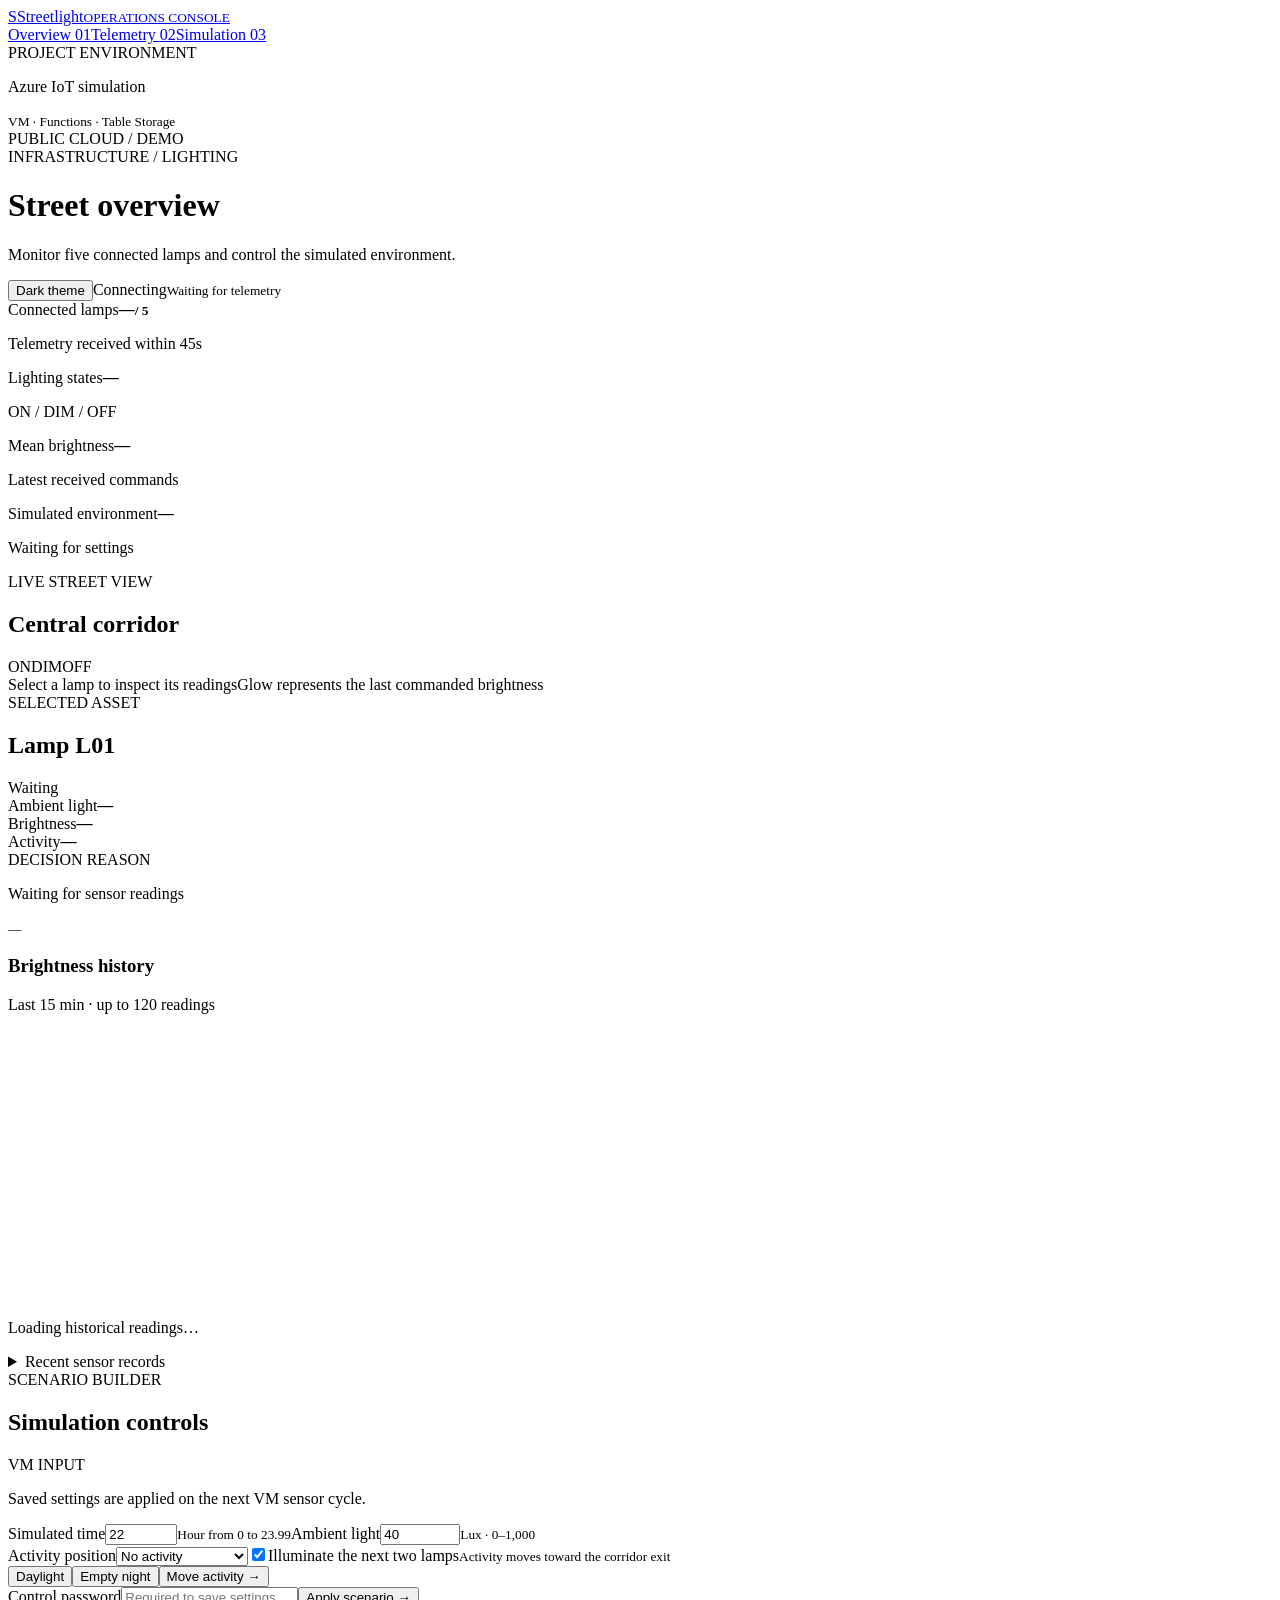
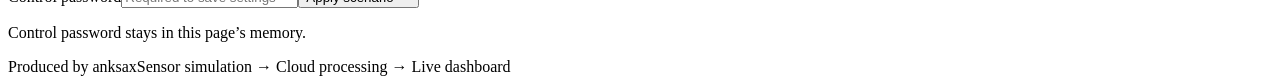
==== dashboard/templates/index.html @ c177a874 "Publish Smart Street Lighting dashboard, simulator and deployment guide" ====
<!doctype html>
<html lang="en"><head><meta charset="utf-8"><meta name="viewport" content="width=device-width,initial-scale=1"><title>Streetlight Operations</title><link rel="stylesheet" href="/static/style.css"><script defer src="/static/app.js"></script></head>
<body><aside class="sidebar"><a class="brand" href="/" aria-label="Streetlight operations home"><span class="brand-icon">S</span><span>Streetlight<small>OPERATIONS CONSOLE</small></span></a><nav aria-label="Page sections"><a href="#overview" class="active">Overview <span>01</span></a><a href="#telemetry">Telemetry <span>02</span></a><a href="#controls">Simulation <span>03</span></a></nav><div class="sidebar-note"><span class="tiny">PROJECT ENVIRONMENT</span><p>Azure IoT simulation</p><small>VM · Functions · Table Storage</small><div class="env">PUBLIC CLOUD / DEMO</div></div></aside>
<main id="overview"><header><div><span class="eyebrow">INFRASTRUCTURE / LIGHTING</span><h1>Street overview</h1><p class="muted">Monitor five connected lamps and control the simulated environment.</p></div><div class="header-status"><button id="theme-toggle" type="button" aria-pressed="false">Dark theme</button><span id="connection" class="pill">Connecting</span><small id="last-refresh">Waiting for telemetry</small></div></header>
<div id="notice" role="status" class="notice" hidden></div>
<section class="metrics" aria-label="Fleet metrics"><article><span>Connected lamps</span><strong id="online">—<small>/ 5</small></strong><p>Telemetry received within 45s</p></article><article><span>Lighting states</span><strong id="states">—</strong><p>ON / DIM / OFF</p></article><article><span>Mean brightness</span><strong id="average">—</strong><p id="average-note">Latest received commands</p></article><article><span>Simulated environment</span><strong id="environment">—</strong><p id="environment-note">Waiting for settings</p></article></section>
<section class="panel street-panel"><div class="panel-heading"><div><span class="eyebrow">LIVE STREET VIEW</span><h2>Central corridor</h2></div><div class="legend"><span><i class="dot on"></i>ON</span><span><i class="dot dim"></i>DIM</span><span><i class="dot off"></i>OFF</span></div></div><div class="street-scene" id="scene"><div class="skyline" aria-hidden="true"></div><div class="street-lamps" id="lamps"></div><div class="road" aria-hidden="true"><div id="activity-marker" hidden>ACTIVITY →</div></div></div><div class="street-footer"><span>Select a lamp to inspect its readings</span><span>Glow represents the last commanded brightness</span></div></section>
<div class="lower-grid"><section id="telemetry" class="panel"><div class="panel-heading"><div><span class="eyebrow">SELECTED ASSET</span><h2 id="asset-title">Lamp L01</h2></div><span id="asset-status" class="pill">Waiting</span></div><div class="asset-values"><div><span>Ambient light</span><strong id="asset-lux">—</strong></div><div><span>Brightness</span><strong id="asset-brightness">—</strong></div><div><span>Activity</span><strong id="asset-motion">—</strong></div></div><div class="decision"><span class="tiny">DECISION REASON</span><p id="reason">Waiting for sensor readings</p><small id="received">—</small></div><div class="chart-heading"><h3>Brightness history</h3><span>Last 15 min · up to 120 readings</span></div><svg id="chart" viewBox="0 0 620 140" role="img" aria-label="Selected lamp brightness history"></svg><p id="history-status" class="muted small">Loading historical readings…</p><details><summary>Recent sensor records</summary><div class="table-wrap"><table><thead><tr><th>Received</th><th>Lux</th><th>Activity</th><th>Brightness</th></tr></thead><tbody id="history-rows"></tbody></table></div></details></section>
<section id="controls" class="panel"><div class="panel-heading"><div><span class="eyebrow">SCENARIO BUILDER</span><h2>Simulation controls</h2></div><span class="mini-label">VM INPUT</span></div><p class="muted small">Saved settings are applied on the next VM sensor cycle.</p><form id="control-form"><div class="field-grid"><label>Simulated time<input id="hour" type="number" min="0" max="23.99" step="0.01" value="22" required><small>Hour from 0 to 23.99</small></label><label>Ambient light<input id="lux" type="number" min="0" max="1000" step="0.1" value="40" required><small>Lux · 0–1,000</small></label></div><label class="field">Activity position<select id="activity"><option value="0">No activity</option><option value="1">L01 · Entrance</option><option value="2">L02 · West section</option><option value="3">L03 · Centre</option><option value="4">L04 · East section</option><option value="5">L05 · Exit</option></select></label><label class="checkbox"><input id="follow" type="checkbox" checked><span>Illuminate the next two lamps<small>Activity moves toward the corridor exit</small></span></label><div class="presets"><button type="button" id="day">Daylight</button><button type="button" id="night">Empty night</button><button type="button" id="move">Move activity →</button></div><label class="field">Control password<input id="password" type="password" autocomplete="off" placeholder="Required to save settings"></label><button class="primary" id="apply" type="submit">Apply scenario <span>→</span></button><p id="save-status" role="status" class="small muted">Control password stays in this page’s memory.</p></form></section></div><footer><span>Produced by anksax</span><span>Sensor simulation → Cloud processing → Live dashboard</span></footer></main></body></html>
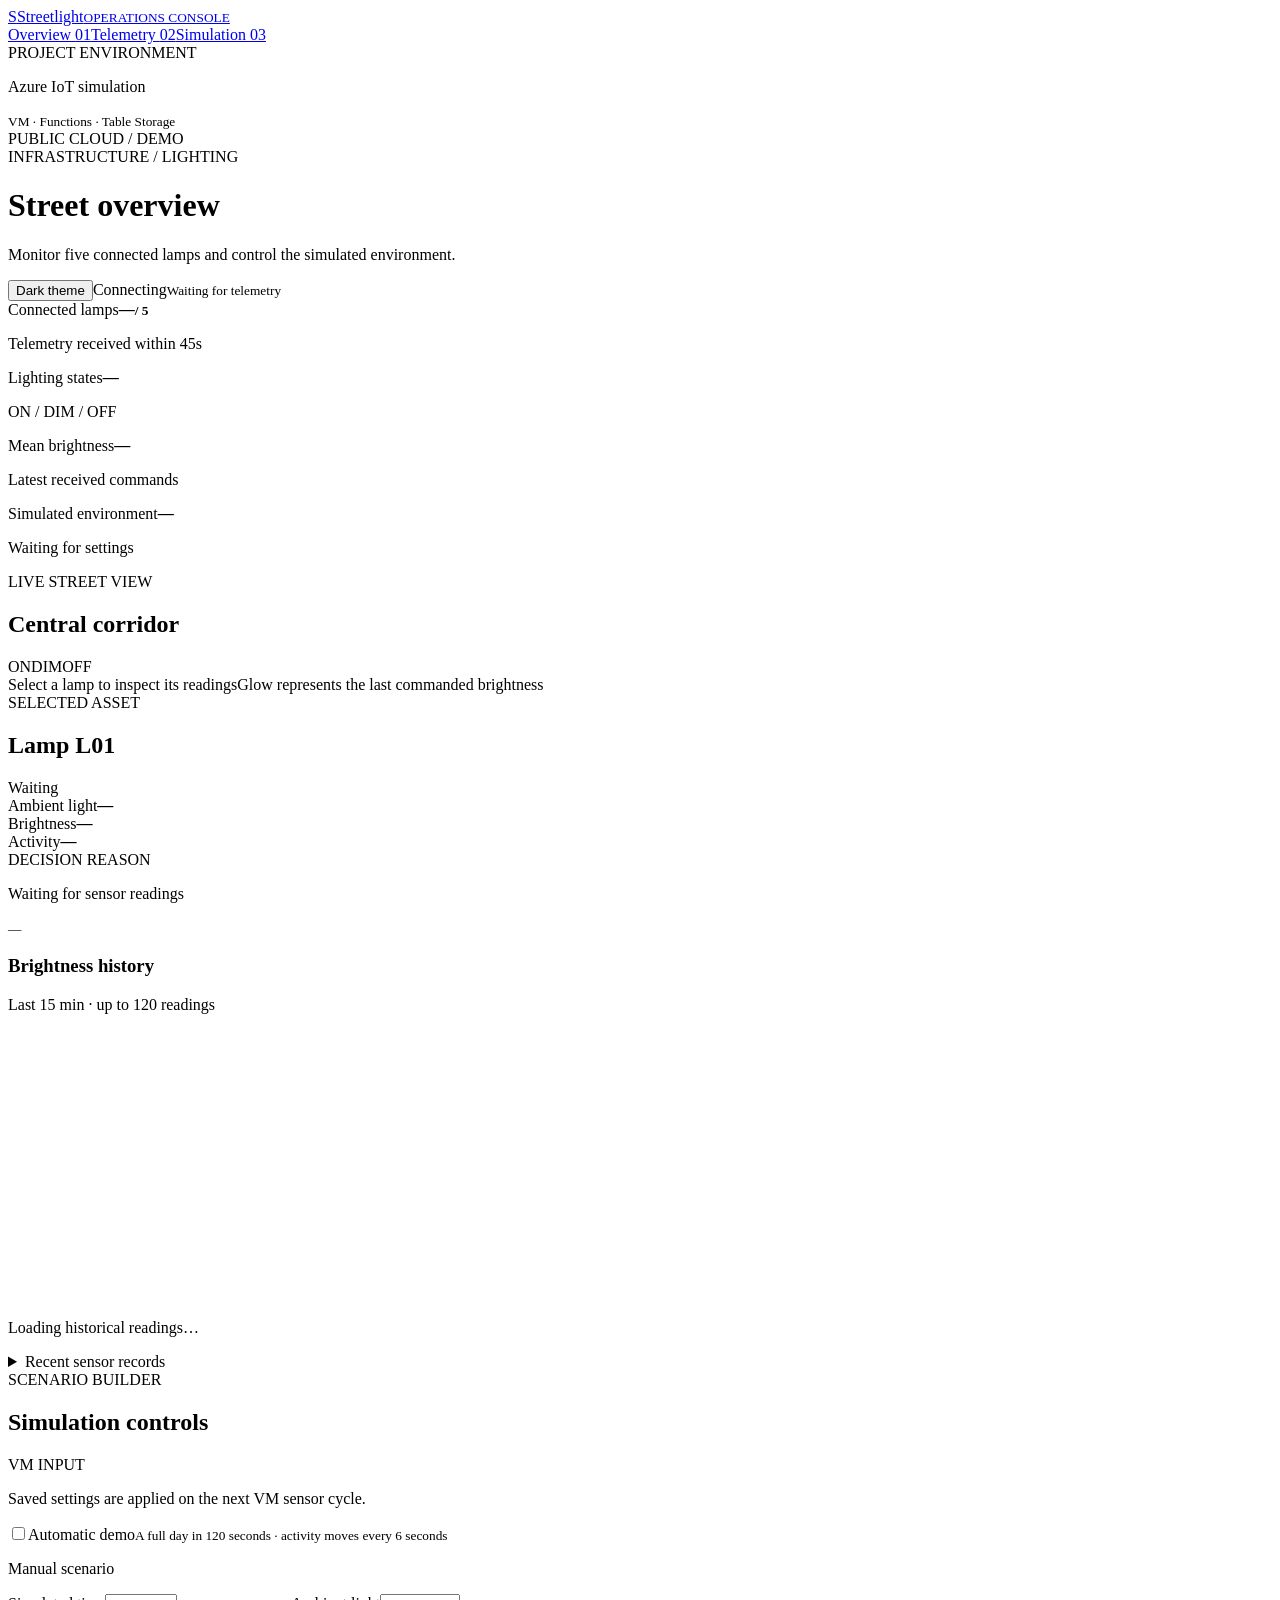
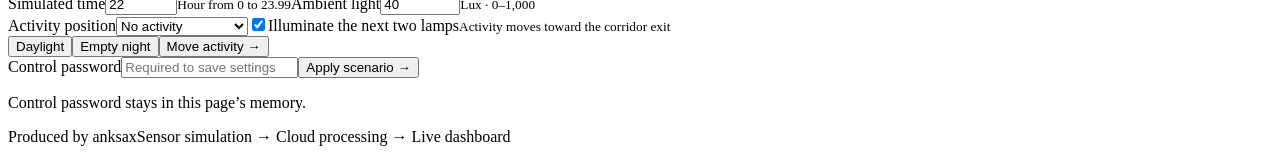
==== commit c9b369ed: "Add automatic street simulation, motion hold and lux hysteresis" ====
--- a/dashboard/templates/index.html
+++ b/dashboard/templates/index.html
@@ -6,4 +6,4 @@
 <section class="metrics" aria-label="Fleet metrics"><article><span>Connected lamps</span><strong id="online">—<small>/ 5</small></strong><p>Telemetry received within 45s</p></article><article><span>Lighting states</span><strong id="states">—</strong><p>ON / DIM / OFF</p></article><article><span>Mean brightness</span><strong id="average">—</strong><p id="average-note">Latest received commands</p></article><article><span>Simulated environment</span><strong id="environment">—</strong><p id="environment-note">Waiting for settings</p></article></section>
 <section class="panel street-panel"><div class="panel-heading"><div><span class="eyebrow">LIVE STREET VIEW</span><h2>Central corridor</h2></div><div class="legend"><span><i class="dot on"></i>ON</span><span><i class="dot dim"></i>DIM</span><span><i class="dot off"></i>OFF</span></div></div><div class="street-scene" id="scene"><div class="skyline" aria-hidden="true"></div><div class="street-lamps" id="lamps"></div><div class="road" aria-hidden="true"><div id="activity-marker" hidden>ACTIVITY →</div></div></div><div class="street-footer"><span>Select a lamp to inspect its readings</span><span>Glow represents the last commanded brightness</span></div></section>
 <div class="lower-grid"><section id="telemetry" class="panel"><div class="panel-heading"><div><span class="eyebrow">SELECTED ASSET</span><h2 id="asset-title">Lamp L01</h2></div><span id="asset-status" class="pill">Waiting</span></div><div class="asset-values"><div><span>Ambient light</span><strong id="asset-lux">—</strong></div><div><span>Brightness</span><strong id="asset-brightness">—</strong></div><div><span>Activity</span><strong id="asset-motion">—</strong></div></div><div class="decision"><span class="tiny">DECISION REASON</span><p id="reason">Waiting for sensor readings</p><small id="received">—</small></div><div class="chart-heading"><h3>Brightness history</h3><span>Last 15 min · up to 120 readings</span></div><svg id="chart" viewBox="0 0 620 140" role="img" aria-label="Selected lamp brightness history"></svg><p id="history-status" class="muted small">Loading historical readings…</p><details><summary>Recent sensor records</summary><div class="table-wrap"><table><thead><tr><th>Received</th><th>Lux</th><th>Activity</th><th>Brightness</th></tr></thead><tbody id="history-rows"></tbody></table></div></details></section>
-<section id="controls" class="panel"><div class="panel-heading"><div><span class="eyebrow">SCENARIO BUILDER</span><h2>Simulation controls</h2></div><span class="mini-label">VM INPUT</span></div><p class="muted small">Saved settings are applied on the next VM sensor cycle.</p><form id="control-form"><div class="field-grid"><label>Simulated time<input id="hour" type="number" min="0" max="23.99" step="0.01" value="22" required><small>Hour from 0 to 23.99</small></label><label>Ambient light<input id="lux" type="number" min="0" max="1000" step="0.1" value="40" required><small>Lux · 0–1,000</small></label></div><label class="field">Activity position<select id="activity"><option value="0">No activity</option><option value="1">L01 · Entrance</option><option value="2">L02 · West section</option><option value="3">L03 · Centre</option><option value="4">L04 · East section</option><option value="5">L05 · Exit</option></select></label><label class="checkbox"><input id="follow" type="checkbox" checked><span>Illuminate the next two lamps<small>Activity moves toward the corridor exit</small></span></label><div class="presets"><button type="button" id="day">Daylight</button><button type="button" id="night">Empty night</button><button type="button" id="move">Move activity →</button></div><label class="field">Control password<input id="password" type="password" autocomplete="off" placeholder="Required to save settings"></label><button class="primary" id="apply" type="submit">Apply scenario <span>→</span></button><p id="save-status" role="status" class="small muted">Control password stays in this page’s memory.</p></form></section></div><footer><span>Produced by anksax</span><span>Sensor simulation → Cloud processing → Live dashboard</span></footer></main></body></html>
+<section id="controls" class="panel"><div class="panel-heading"><div><span class="eyebrow">SCENARIO BUILDER</span><h2>Simulation controls</h2></div><span class="mini-label">VM INPUT</span></div><p class="muted small">Saved settings are applied on the next VM sensor cycle.</p><form id="control-form"><label class="checkbox"><input id="auto-demo" type="checkbox"><span>Automatic demo<small>A full day in 120 seconds · activity moves every 6 seconds</small></span></label><p id="demo-status" class="muted small">Manual scenario</p><div class="field-grid"><label>Simulated time<input id="hour" type="number" min="0" max="23.99" step="0.01" value="22" required><small>Hour from 0 to 23.99</small></label><label>Ambient light<input id="lux" type="number" min="0" max="1000" step="0.1" value="40" required><small>Lux · 0–1,000</small></label></div><label class="field">Activity position<select id="activity"><option value="0">No activity</option><option value="1">L01 · Entrance</option><option value="2">L02 · West section</option><option value="3">L03 · Centre</option><option value="4">L04 · East section</option><option value="5">L05 · Exit</option></select></label><label class="checkbox"><input id="follow" type="checkbox" checked><span>Illuminate the next two lamps<small>Activity moves toward the corridor exit</small></span></label><div class="presets"><button type="button" id="day">Daylight</button><button type="button" id="night">Empty night</button><button type="button" id="move">Move activity →</button></div><label class="field">Control password<input id="password" type="password" autocomplete="off" placeholder="Required to save settings"></label><button class="primary" id="apply" type="submit">Apply scenario <span>→</span></button><p id="save-status" role="status" class="small muted">Control password stays in this page’s memory.</p></form></section></div><footer><span>Produced by anksax</span><span>Sensor simulation → Cloud processing → Live dashboard</span></footer></main></body></html>
